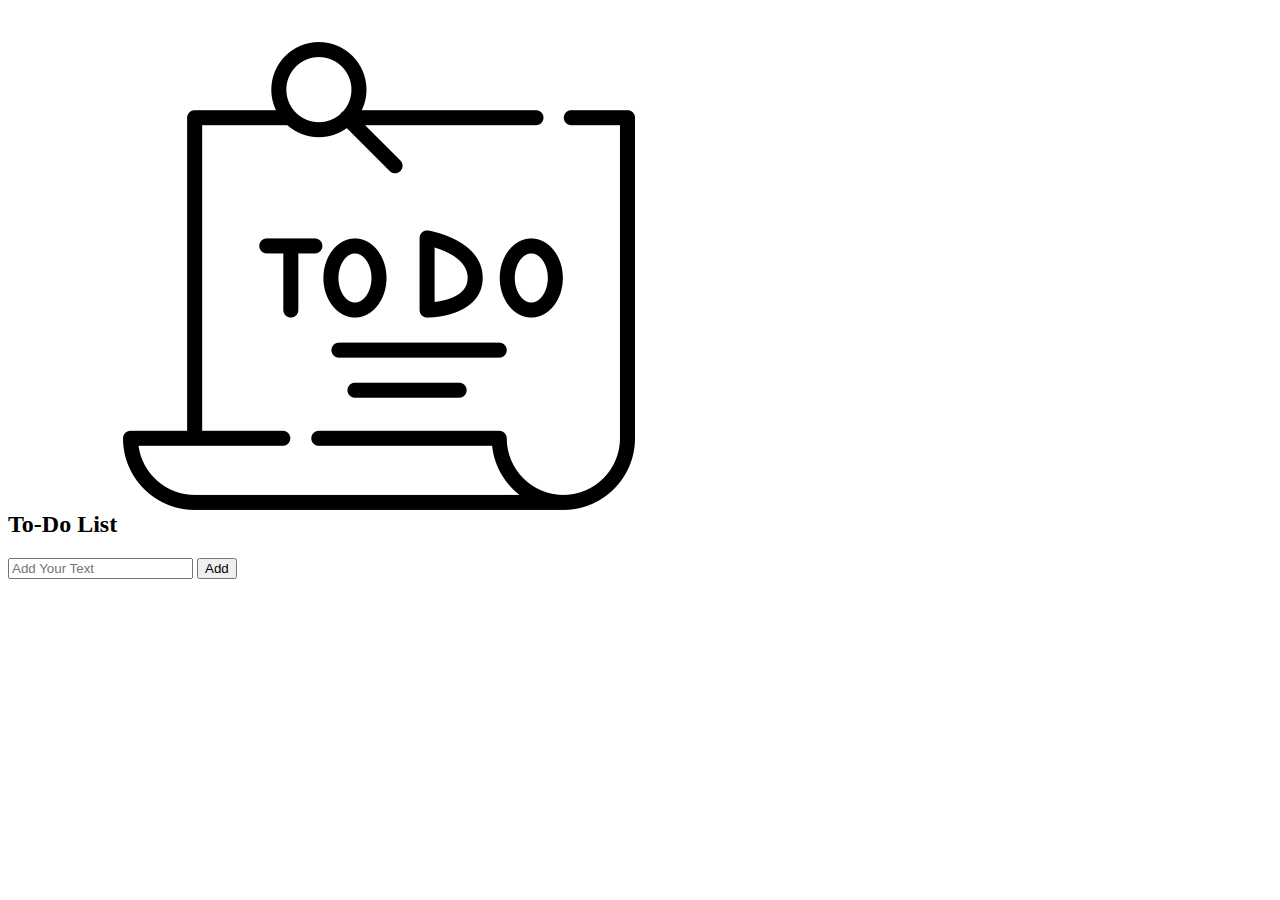
==== Project_3_ToDoList/index.html @ de2ef27a "Project added" ====
<!DOCTYPE html>
<html>
    <head>
        <meta name="viewport" content="width=device-width, initial-scale=1">
        <title>To-Do List App</title>
        <link rel="stylesheet" href="StyleSheet.css">
    </head>
    <body>
        <div class="container">
            <div class="todo-app">
                <h2>To-Do List <img src="Images/to-do-list.png"></h2>
                <div class="row">
                    <input type="text" id="input-box" placeholder="Add Your Text">
                    <button onclick="addTask()">Add</button>
                </div>
                <ul id="list-container">
                </ul>
            </div>
        </div>
        <script src="Script.js"></script>
    </body>
</html>
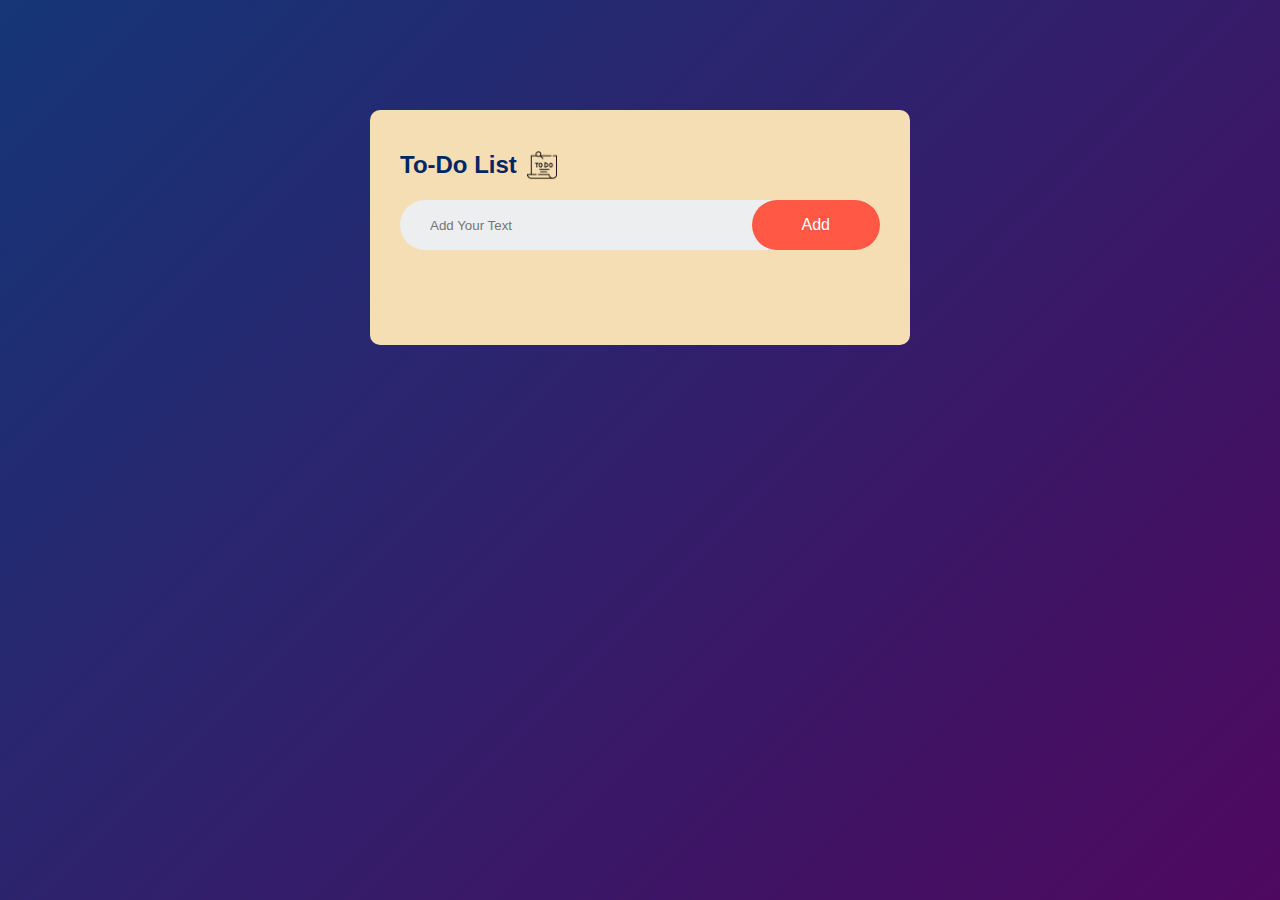
==== commit b1be3530: "Update index.html" ====
--- a/Project_3_ToDoList/index.html
+++ b/Project_3_ToDoList/index.html
@@ -3,7 +3,7 @@
     <head>
         <meta name="viewport" content="width=device-width, initial-scale=1">
         <title>To-Do List App</title>
-        <link rel="stylesheet" href="StyleSheet.css">
+        <link rel="stylesheet" href="style.css">
     </head>
     <body>
         <div class="container">
@@ -17,6 +17,6 @@
                 </ul>
             </div>
         </div>
-        <script src="Script.js"></script>
+        <script src="app.js"></script>
     </body>
-</html>+</html>
--- a/Project_3_ToDoList/style.css
+++ b/Project_3_ToDoList/style.css
@@ -0,0 +1,100 @@
+*{
+    margin: 0;
+    padding: 0;
+    font-family: 'Poppins', sans-serif;
+    box-sizing: border-box;
+}
+.container{
+    width: 100%;
+    min-height: 100vh;
+    background: linear-gradient(135deg, #153677, #4e085f);
+    padding: 10px;
+}
+.todo-app{
+    width: 100%;
+    max-width: 540px;
+    background: wheat;
+    margin: 100px auto 20px;
+    padding: 40px 30px 70px;
+    border-radius: 10px;
+}
+.todo-app h2{
+    color: #002765;
+    display: flex;
+    align-items: center;
+    margin-bottom: 20px;
+}
+.todo-app h2 img{
+    width: 30px;
+    margin-left: 10px;
+}
+.row{
+    display: flex;
+    align-items: center;
+    justify-content: space-between;
+    background: #edeef0;
+    border-radius: 30px;
+    padding-left: 20px;
+    margin-bottom: 25px;
+}
+input{
+    flex: 1;
+    border: none;
+    outline: none;
+    background: transparent;
+    padding: 10px;
+    font-weight: 14px;
+}
+button{
+    border: none;
+    outline: none;
+    padding: 16px 50px;
+    background: #ff5945;
+    color: #fff;
+    font-size: 16px;
+    cursor: pointer;
+    border-radius: 40px;
+}
+ul li{
+    list-style: none;
+    font-size: 17px;
+    padding: 12px 8px 12px 50px;
+    user-select: none;
+    cursor: pointer;
+    position: relative;
+}
+ul li::before{
+    content: '';
+    position: absolute;
+    height: 28px;
+    width: 28px;
+    border-radius: 50%;
+    background-image: url(Images/icons8-square-48.png);
+    background-size: cover;
+    background-position: center;
+    top: 12px;
+    left: 8px;
+}
+ul li.checked{
+    color: #555;
+    text-decoration: line-through;
+
+}
+ul li.checked::before{
+    background-image: url(Images/checked.png);
+}
+ul li span{
+    position: absolute;
+    right: 0;
+    top: 5px;
+    width: 40px;
+    height: 40px;
+    font-size: 22px;
+    color: #555;
+    line-height: 40px;
+    text-align: center;
+    border-radius: 50%;
+}
+ul li span:hover{
+    background: #edeef0;
+} 